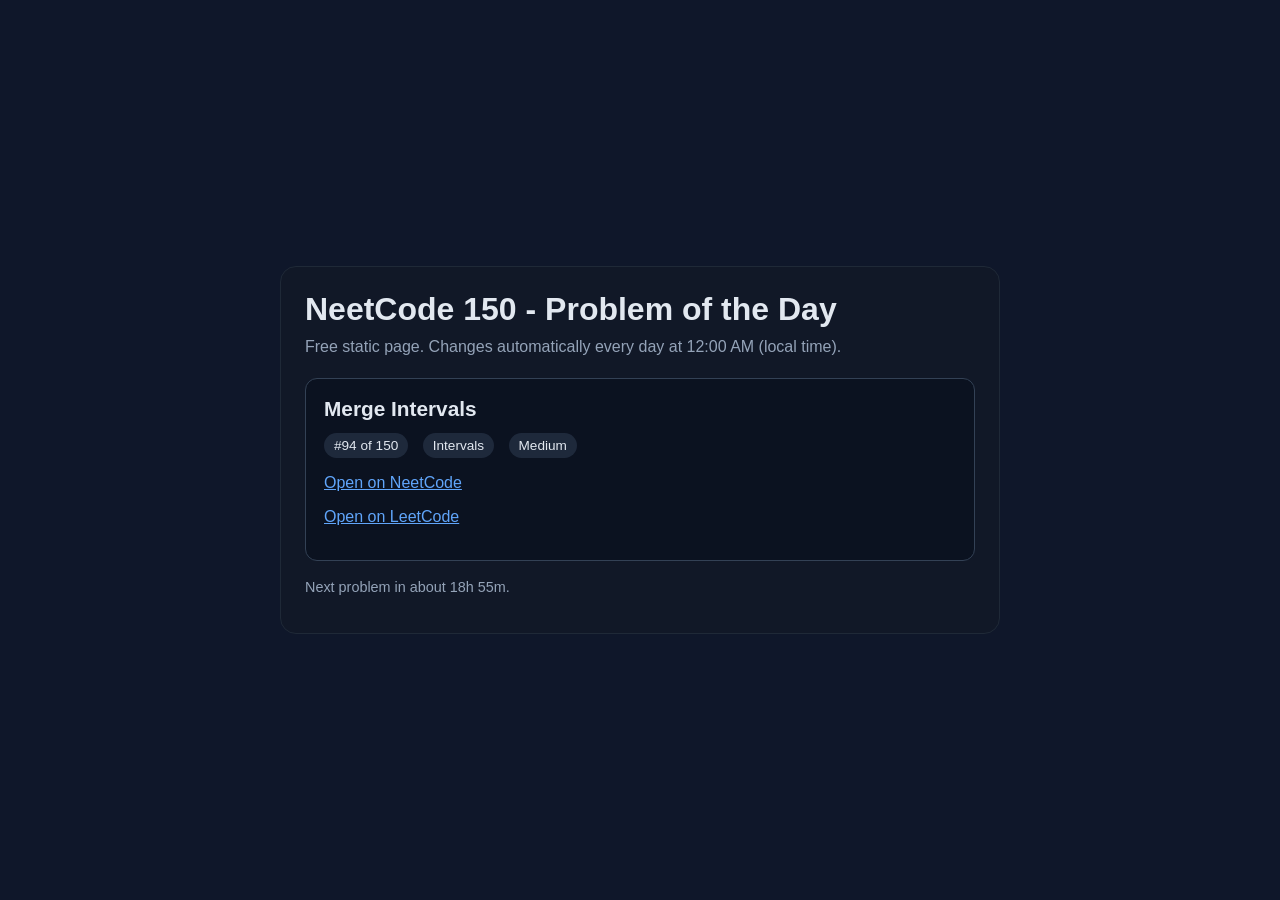
==== index.html @ f64d5b25 "Set up NeetCode POTD" ====
<!doctype html>
<html lang="en">
<head>
  <meta charset="UTF-8">
  <meta name="viewport" content="width=device-width, initial-scale=1.0">
  <title>NeetCode 150 POTD</title>
  <link rel="stylesheet" href="styles.css">
</head>
<body>
  <main class="card">
    <h1>NeetCode 150 - Problem of the Day</h1>
    <p class="subtitle">Free static page. Changes automatically every day at 12:00 AM (local time).</p>

    <section id="potd" class="potd">
      <p class="loading">Loading today's problem...</p>
    </section>

    <p id="nextRefresh" class="meta"></p>
  </main>

  <script src="script.js"></script>
</body>
</html>
---- styles.css ----
* {
  box-sizing: border-box;
}

body {
  margin: 0;
  min-height: 100vh;
  display: grid;
  place-items: center;
  font-family: Arial, sans-serif;
  background: #0f172a;
  color: #e2e8f0;
}

.card {
  width: min(720px, 92vw);
  background: #111827;
  border: 1px solid #1f2937;
  border-radius: 16px;
  padding: 24px;
}

h1 {
  margin-top: 0;
  margin-bottom: 10px;
}

.subtitle {
  margin-top: 0;
  color: #94a3b8;
}

.potd {
  margin-top: 22px;
  background: #0b1220;
  border: 1px solid #334155;
  border-radius: 12px;
  padding: 18px;
}

.title {
  margin: 0 0 8px;
  font-size: 1.3rem;
}

.pill {
  display: inline-block;
  margin-right: 10px;
  margin-top: 4px;
  padding: 5px 10px;
  border-radius: 999px;
  font-size: 0.85rem;
  background: #1e293b;
}

a {
  color: #60a5fa;
}

.meta {
  margin-top: 18px;
  font-size: 0.9rem;
  color: #94a3b8;
}

.loading {
  margin: 0;
}
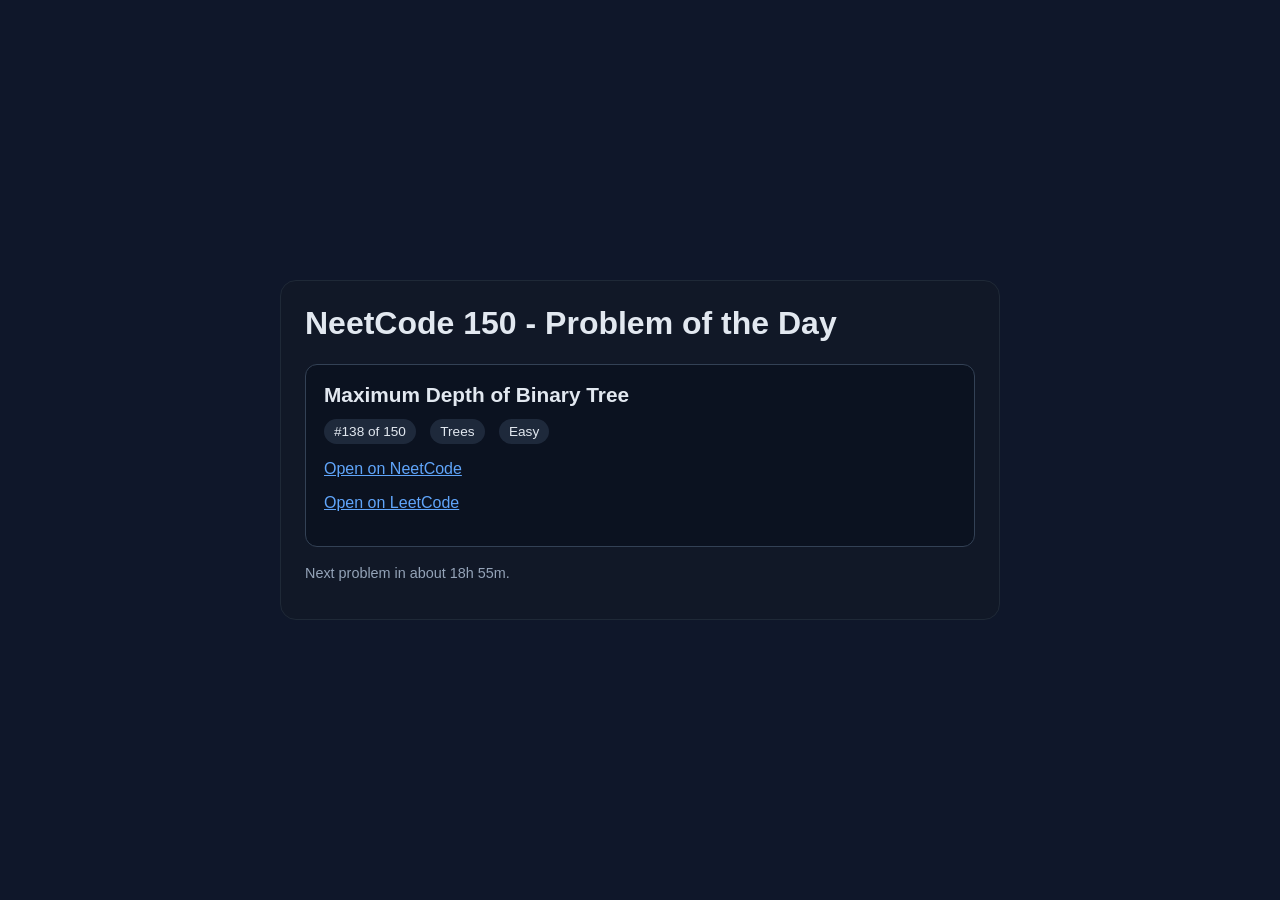
==== commit 9f5eb516: "changed repeat to 30 days" ====
--- a/index.html
+++ b/index.html
@@ -9,7 +9,6 @@
 <body>
   <main class="card">
     <h1>NeetCode 150 - Problem of the Day</h1>
-    <p class="subtitle">Free static page. Changes automatically every day at 12:00 AM (local time).</p>
 
     <section id="potd" class="potd">
       <p class="loading">Loading today's problem...</p>
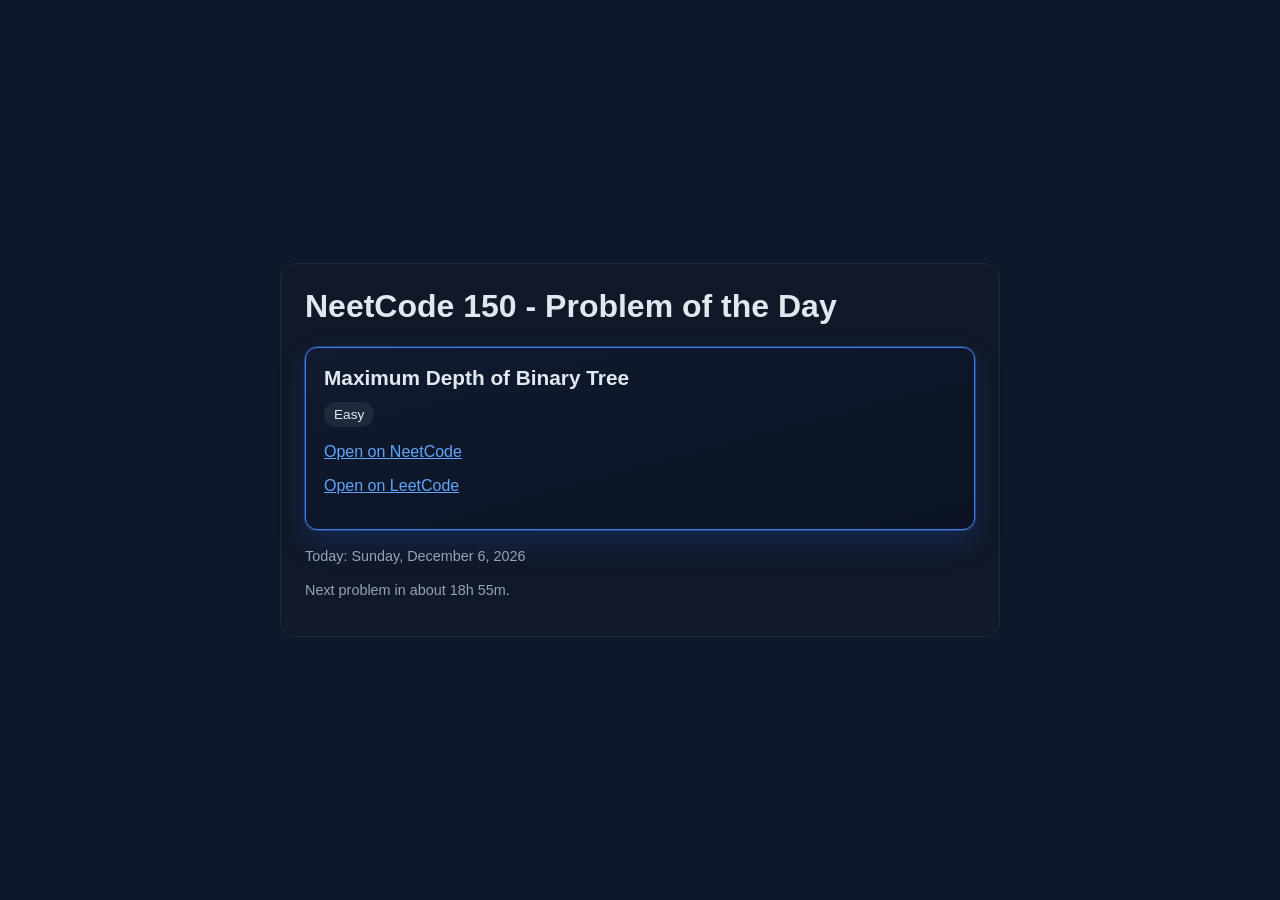
==== commit 4b4358c8: "removed topic name" ====
--- a/index.html
+++ b/index.html
@@ -14,6 +14,7 @@
       <p class="loading">Loading today's problem...</p>
     </section>
 
+    <p id="todayDate" class="meta"></p>
     <p id="nextRefresh" class="meta"></p>
   </main>
 
--- a/styles.css
+++ b/styles.css
@@ -32,10 +32,11 @@
 
 .potd {
   margin-top: 22px;
-  background: #0b1220;
-  border: 1px solid #334155;
+  background: linear-gradient(165deg, #111a2e 0%, #0b1324 100%);
+  border: 1px solid #3b82f6;
   border-radius: 12px;
   padding: 18px;
+  box-shadow: 0 0 0 1px rgba(96, 165, 250, 0.25), 0 12px 30px rgba(37, 99, 235, 0.22);
 }
 
 .title {
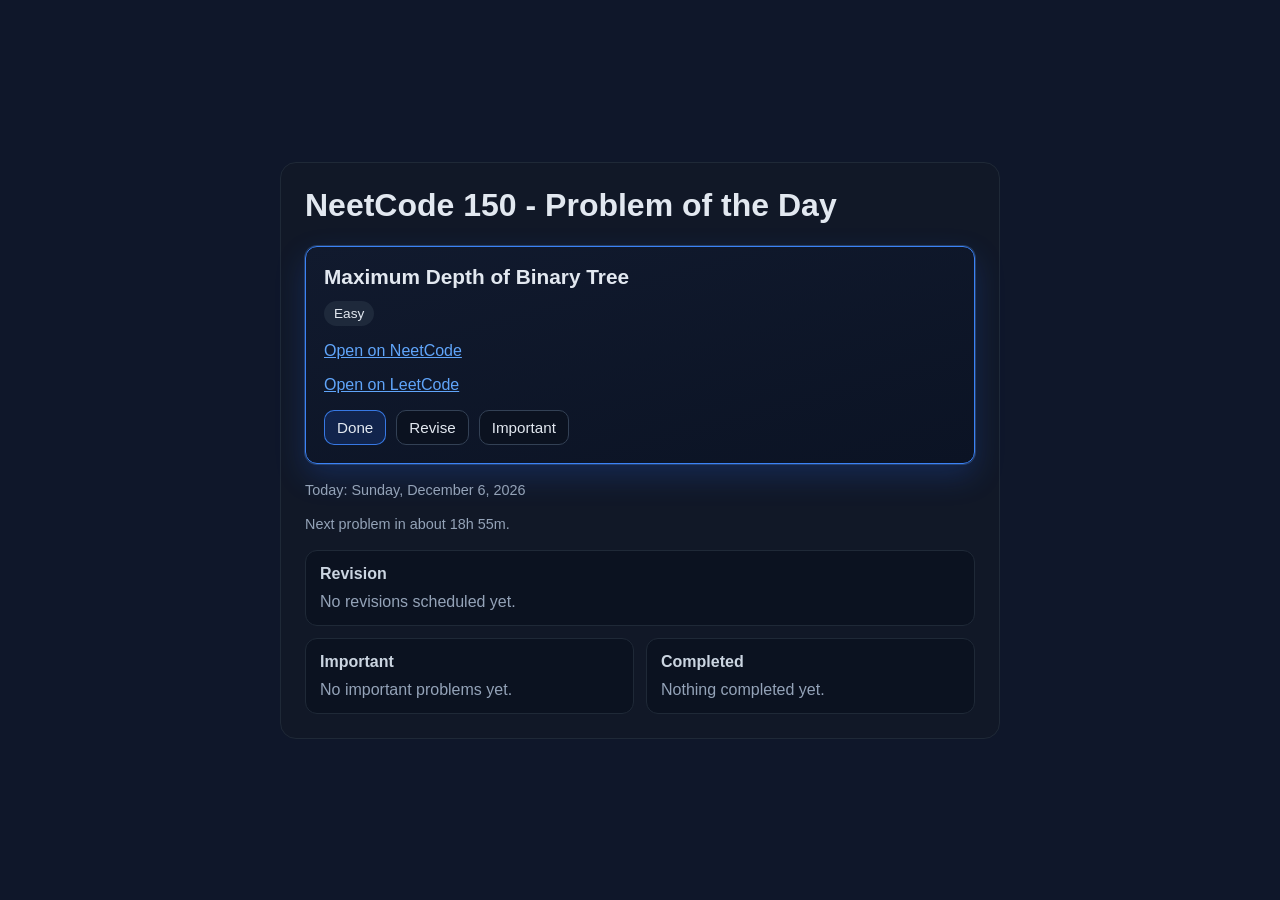
==== commit 48380713: "added revise/important/done buttons" ====
--- a/index.html
+++ b/index.html
@@ -16,6 +16,23 @@
 
     <p id="todayDate" class="meta"></p>
     <p id="nextRefresh" class="meta"></p>
+
+    <section id="lists" class="lists">
+      <div class="listCard">
+        <h3 class="listTitle">Revision</h3>
+        <div id="revisionList" class="listBody"></div>
+      </div>
+      <div class="listGrid">
+        <div class="listCard">
+          <h3 class="listTitle">Important</h3>
+          <div id="importantList" class="listBody"></div>
+        </div>
+        <div class="listCard">
+          <h3 class="listTitle">Completed</h3>
+          <div id="completedList" class="listBody"></div>
+        </div>
+      </div>
+    </section>
   </main>
 
   <script src="script.js"></script>
--- a/styles.css
+++ b/styles.css
@@ -37,6 +37,153 @@
   border-radius: 12px;
   padding: 18px;
   box-shadow: 0 0 0 1px rgba(96, 165, 250, 0.25), 0 12px 30px rgba(37, 99, 235, 0.22);
+}
+
+.actions {
+  margin-top: 12px;
+  display: flex;
+  flex-wrap: wrap;
+  gap: 10px;
+  align-items: center;
+}
+
+.btn {
+  appearance: none;
+  border: 1px solid #334155;
+  background: #0b1220;
+  color: #e2e8f0;
+  border-radius: 10px;
+  padding: 8px 12px;
+  font-size: 0.95rem;
+  cursor: pointer;
+}
+
+.btn:hover {
+  border-color: #60a5fa;
+}
+
+.btnPrimary {
+  border-color: rgba(59, 130, 246, 0.9);
+  background: rgba(37, 99, 235, 0.18);
+}
+
+.btnDanger {
+  border-color: rgba(248, 113, 113, 0.6);
+  background: rgba(239, 68, 68, 0.12);
+}
+
+.menu {
+  position: relative;
+  display: inline-block;
+}
+
+.menuPanel {
+  position: absolute;
+  top: calc(100% + 8px);
+  left: 0;
+  z-index: 10;
+  min-width: 220px;
+  padding: 10px;
+  border-radius: 12px;
+  border: 1px solid #334155;
+  background: #0b1220;
+  box-shadow: 0 12px 28px rgba(0, 0, 0, 0.45);
+  display: none;
+}
+
+.menuPanel.open {
+  display: block;
+}
+
+.menuTitle {
+  margin: 0 0 8px;
+  font-size: 0.9rem;
+  color: #94a3b8;
+}
+
+.menuBtns {
+  display: grid;
+  gap: 8px;
+}
+
+.lists {
+  margin-top: 18px;
+  display: grid;
+  gap: 12px;
+}
+
+.listGrid {
+  display: grid;
+  grid-template-columns: 1fr 1fr;
+  gap: 12px;
+}
+
+@media (max-width: 680px) {
+  .listGrid {
+    grid-template-columns: 1fr;
+  }
+}
+
+.listCard {
+  background: #0b1220;
+  border: 1px solid #1f2937;
+  border-radius: 12px;
+  padding: 14px;
+}
+
+.listTitle {
+  margin: 0 0 10px;
+  font-size: 1rem;
+  color: #cbd5e1;
+}
+
+.listBody {
+  display: grid;
+  gap: 10px;
+}
+
+.listItem {
+  border: 1px solid #243244;
+  background: rgba(15, 23, 42, 0.6);
+  border-radius: 12px;
+  padding: 10px 12px;
+}
+
+.listItemTop {
+  display: flex;
+  justify-content: space-between;
+  gap: 12px;
+  align-items: baseline;
+}
+
+.listItemTitle {
+  margin: 0;
+  font-size: 0.98rem;
+}
+
+.due {
+  color: #94a3b8;
+  font-size: 0.85rem;
+  white-space: nowrap;
+}
+
+.itemLinks {
+  margin-top: 6px;
+  display: flex;
+  gap: 12px;
+  flex-wrap: wrap;
+}
+
+.itemActions {
+  margin-top: 10px;
+  display: flex;
+  gap: 8px;
+  flex-wrap: wrap;
+}
+
+.empty {
+  color: #94a3b8;
+  margin: 0;
 }
 
 .title {
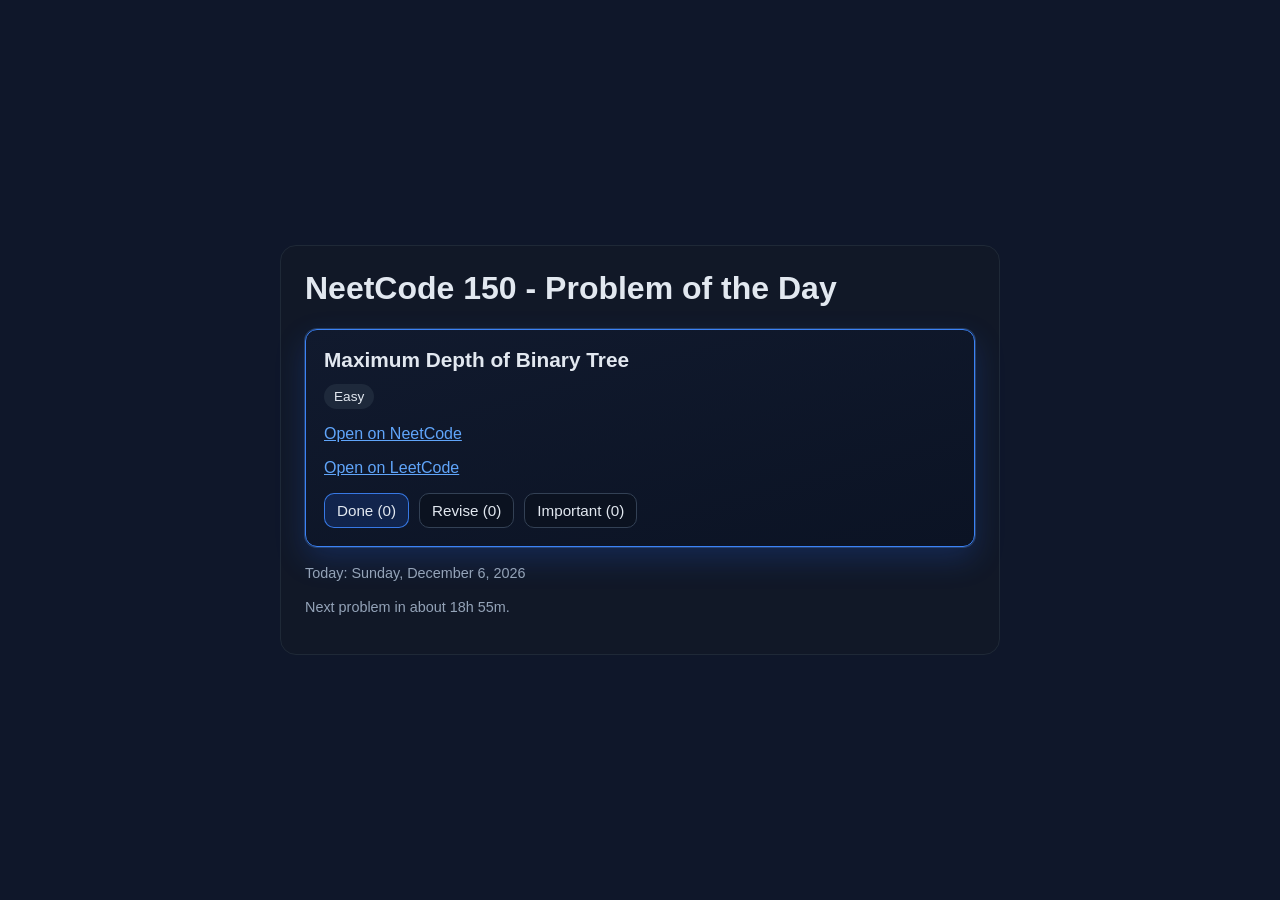
==== commit 804f2d07: "updated the buttons to not show list" ====
--- a/index.html
+++ b/index.html
@@ -16,23 +16,6 @@
 
     <p id="todayDate" class="meta"></p>
     <p id="nextRefresh" class="meta"></p>
-
-    <section id="lists" class="lists">
-      <div class="listCard">
-        <h3 class="listTitle">Revision</h3>
-        <div id="revisionList" class="listBody"></div>
-      </div>
-      <div class="listGrid">
-        <div class="listCard">
-          <h3 class="listTitle">Important</h3>
-          <div id="importantList" class="listBody"></div>
-        </div>
-        <div class="listCard">
-          <h3 class="listTitle">Completed</h3>
-          <div id="completedList" class="listBody"></div>
-        </div>
-      </div>
-    </section>
   </main>
 
   <script src="script.js"></script>
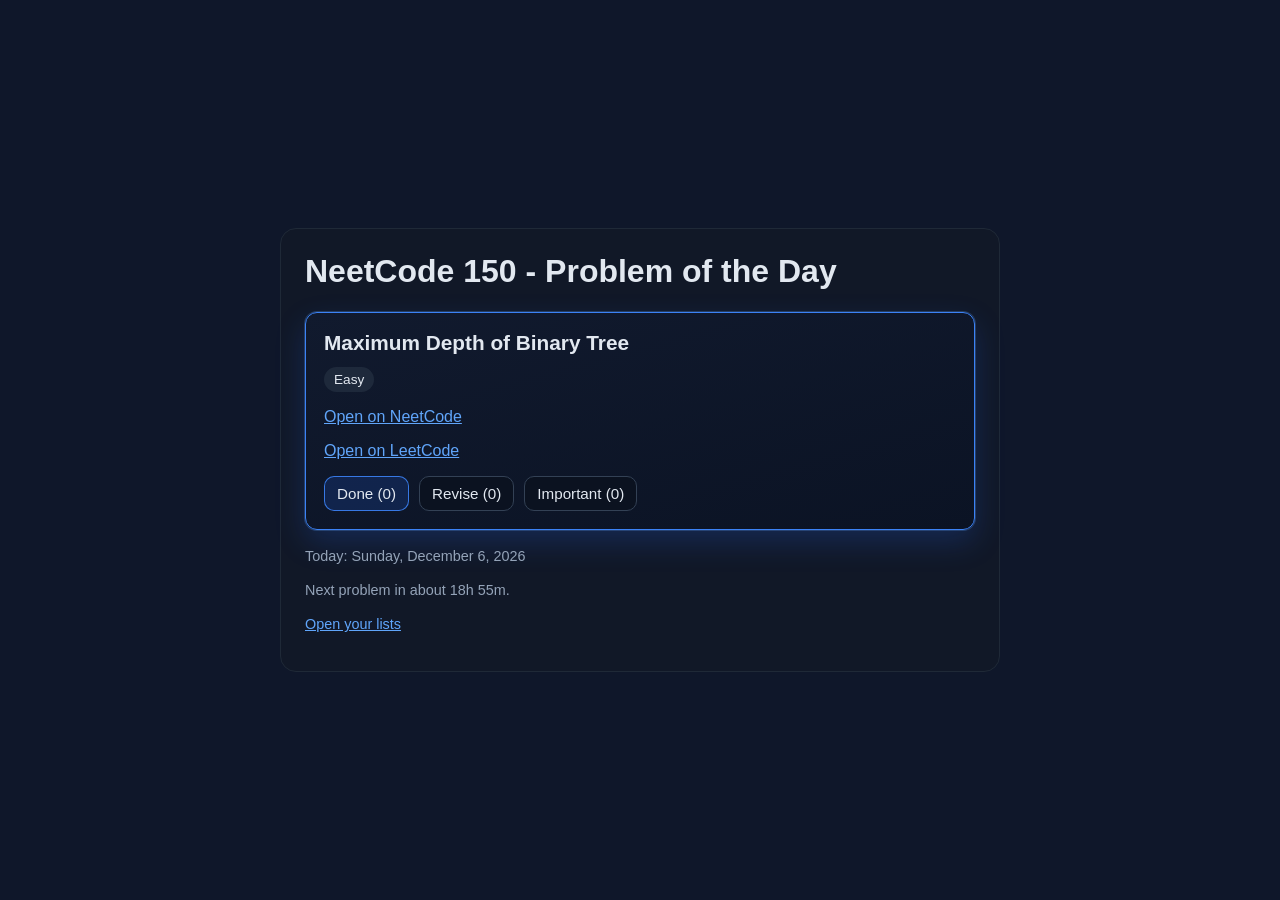
==== commit 6ad6b4a5: "updated the buttons to show list in a different page" ====
--- a/index.html
+++ b/index.html
@@ -16,6 +16,7 @@
 
     <p id="todayDate" class="meta"></p>
     <p id="nextRefresh" class="meta"></p>
+    <p class="meta"><a href="lists.html">Open your lists</a></p>
   </main>
 
   <script src="script.js"></script>
